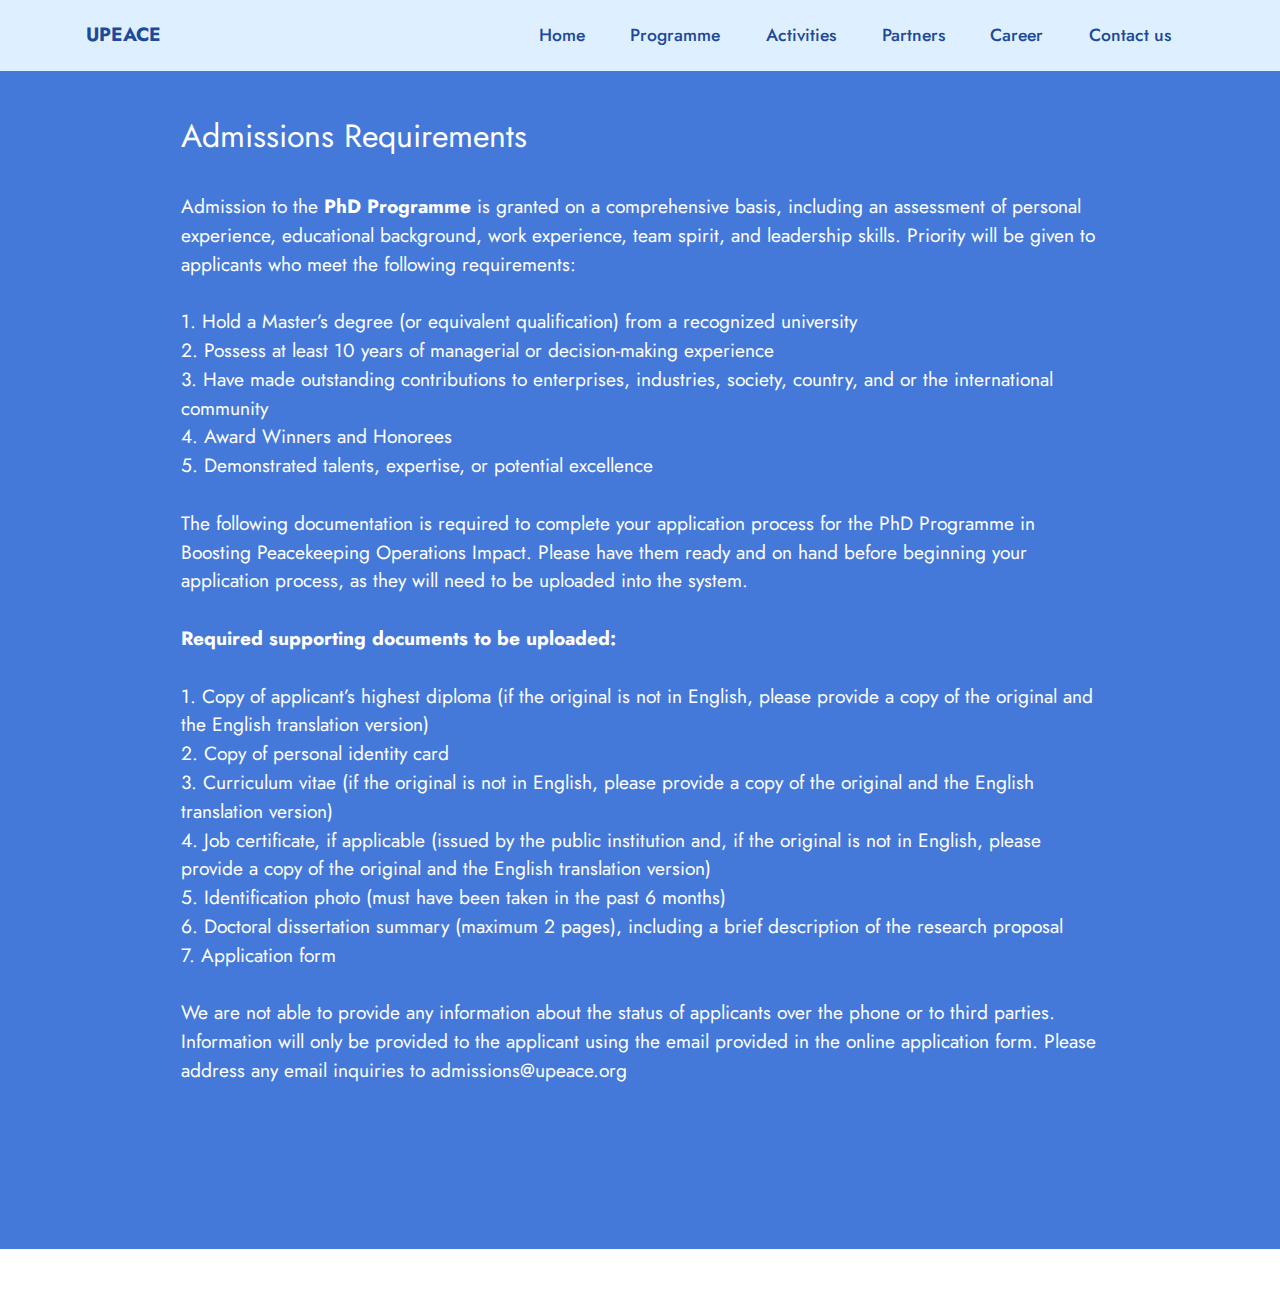
==== adm.html @ 4c881725 "create github pages" ====
<!DOCTYPE html>
<html  >
<head>
  <!-- Site made with Mobirise Website Builder v5.9.18, https://mobirise.com -->
  <meta charset="UTF-8">
  <meta http-equiv="X-UA-Compatible" content="IE=edge">
  <meta name="generator" content="Mobirise v5.9.18, mobirise.com">
  <meta name="viewport" content="width=device-width, initial-scale=1, minimum-scale=1">
  <link rel="shortcut icon" href="assets/images/logo.png" type="image/x-icon">
  <meta name="description" content="">
  
  
  <title>Admissions Requirements</title>
  <link rel="stylesheet" href="assets/bootstrap/css/bootstrap.min.css">
  <link rel="stylesheet" href="assets/bootstrap/css/bootstrap-grid.min.css">
  <link rel="stylesheet" href="assets/bootstrap/css/bootstrap-reboot.min.css">
  <link rel="stylesheet" href="assets/animatecss/animate.css">
  <link rel="stylesheet" href="assets/dropdown/css/style.css">
  <link rel="stylesheet" href="assets/socicon/css/styles.css">
  <link rel="stylesheet" href="assets/theme/css/style.css">
  <link rel="preload" href="https://fonts.googleapis.com/css?family=Jost:100,200,300,400,500,600,700,800,900,100i,200i,300i,400i,500i,600i,700i,800i,900i&display=swap" as="style" onload="this.onload=null;this.rel='stylesheet'">
  <noscript><link rel="stylesheet" href="https://fonts.googleapis.com/css?family=Jost:100,200,300,400,500,600,700,800,900,100i,200i,300i,400i,500i,600i,700i,800i,900i&display=swap"></noscript>
  <link rel="preload" as="style" href="assets/mobirise/css/mbr-additional.css?v=3axQUF"><link rel="stylesheet" href="assets/mobirise/css/mbr-additional.css?v=3axQUF" type="text/css">

  
  
  
</head>
<body>
  
  <section data-bs-version="5.1" class="menu menu2 cid-unM4G5IQGK" once="menu" id="menu2-5">
    
    <nav class="navbar navbar-dropdown navbar-expand-lg">
        <div class="container">
            <div class="navbar-brand">
                
                <span class="navbar-caption-wrap"><a class="navbar-caption text-primary display-7" href="https://mobiri.se">UPEACE</a></span>
            </div>
            <button class="navbar-toggler" type="button" data-toggle="collapse" data-bs-toggle="collapse" data-target="#navbarSupportedContent" data-bs-target="#navbarSupportedContent" aria-controls="navbarNavAltMarkup" aria-expanded="false" aria-label="Toggle navigation">
                <div class="hamburger">
                    <span></span>
                    <span></span>
                    <span></span>
                    <span></span>
                </div>
            </button>
            <div class="collapse navbar-collapse" id="navbarSupportedContent">
                <ul class="navbar-nav nav-dropdown nav-right" data-app-modern-menu="true"><li class="nav-item"><a class="nav-link link text-primary display-4" href="https://upeace.my.canva.site/phd-course">Home</a></li><li class="nav-item"><a class="nav-link link text-primary display-4" href="https://upeace.my.canva.site/programme">Programme</a></li>
                    <li class="nav-item"><a class="nav-link link text-primary display-4" href="https://upeace.my.canva.site/programme#activities">Activities<br></a></li>
                    <li class="nav-item"><a class="nav-link link text-primary display-4" href="index.html#content4-1q">Partners</a>
                    </li><li class="nav-item"><a class="nav-link link text-primary display-4" href="index.html#team1-1o">Career</a></li><li class="nav-item"><a class="nav-link link text-primary display-4" href="https://upeace.org/contact/">Contact us</a></li></ul>
                
                
            </div>
        </div>
    </nav>
</section>

<section data-bs-version="5.1" class="content5 cid-unM4G4AB4S" id="content5-3">
    
    <div class="container">
        <div class="row justify-content-center">
            <div class="col-md-12 col-lg-10">
                
                <h4 class="mbr-section-subtitle mbr-fonts-style mb-4 display-5">
                    Admissions Requirements</h4>
                <p class="mbr-text mbr-fonts-style display-7">Admission to the <strong>PhD Programme</strong> is granted on a comprehensive basis, including an assessment of personal experience, educational background, work experience, team spirit, and leadership skills. Priority will be given to applicants who meet the following requirements:<br><br>1.        Hold a Master’s degree (or equivalent qualification) from a recognized university<br>2.        Possess at least 10 years of managerial or decision-making experience<br>3.        Have made outstanding contributions to enterprises, industries, society, country, and or the international community<br>4.        Award Winners and Honorees<br>5.        Demonstrated talents, expertise, or potential excellence<br><br>The following documentation is required to complete your application process for the PhD Programme in Boosting Peacekeeping Operations Impact. Please have them ready and on hand before beginning your application process, as they will need to be uploaded into the system.<br><br><strong>Required supporting documents to be uploaded:<br></strong><br>1.        Copy of applicant’s highest diploma (if the original is not in English, please provide a copy of the original and the English translation version)<br>2.        Copy of personal identity card<br>3.        Curriculum vitae (if the original is not in English, please provide a copy of the original and the English translation version)<br>4.        Job certificate, if applicable (issued by the public institution and, if the original is not in English, please provide a copy of the original and the English translation version)<br>5.        Identification photo (must have been taken in the past 6 months)<br>6.        Doctoral dissertation summary (maximum 2 pages), including a brief description of the research proposal<br>7.        Application form<br><br>We are not able to provide any information about the status of applicants over the phone or to third parties. Information will only be provided to the applicant using the email provided in the online application form. Please address any email inquiries to admissions@upeace.org<br></p>
            </div>
        </div>
    </div>
</section>

<section data-bs-version="5.1" class="content11 cid-unM4G5wK1Z" id="content11-4">
    
    <div class="container">
        <div class="row justify-content-center">
            <div class="col-md-12 col-lg-10">
                <div class="mbr-section-btn align-center"><a class="btn btn-danger display-4" href="https://upeace.my.canva.site/programme">Back</a>
                    <a class="btn btn-danger display-4" href="curriculum.html">Curriculum</a></div>
            </div>
        </div>
    </div>
</section><section class="display-7" style="padding: 0;align-items: center;justify-content: center;flex-wrap: wrap;    align-content: center;display: flex;position: relative;height: 4rem;"><a href="https://mobiri.se/3385833" style="flex: 1 1;height: 4rem;position: absolute;width: 100%;z-index: 1;"><img alt="" style="height: 4rem;" src="[data-uri]"></a><p style="margin: 0;text-align: center;" class="display-7">&#8204;</p><a style="z-index:1" href="https://mobirise.com"> Website Building Software</a></section><script src="assets/bootstrap/js/bootstrap.bundle.min.js"></script>  <script src="assets/smoothscroll/smooth-scroll.js"></script>  <script src="assets/ytplayer/index.js"></script>  <script src="assets/dropdown/js/navbar-dropdown.js"></script>  <script src="assets/theme/js/script.js"></script>  
  
  
  <input name="animation" type="hidden">
   <div id="scrollToTop" class="scrollToTop mbr-arrow-up"><a style="text-align: center;"><i class="mbr-arrow-up-icon mbr-arrow-up-icon-cm cm-icon cm-icon-smallarrow-up"></i></a></div>
  </body>
</html>
---- assets/dropdown/css/style.css ----
.navbar-dropdown {
  left: 0;
  padding: 0;
  position: absolute;
  right: 0;
  top: 0;
  transition: all 0.45s ease;
  z-index: 1030;
  background: #282828; }
  .navbar-dropdown .navbar-logo {
    margin-right: 0.8rem;
    transition: margin 0.3s ease-in-out;
    vertical-align: middle; }
    .navbar-dropdown .navbar-logo img {
      height: 3.125rem;
      transition: all 0.3s ease-in-out; }
    .navbar-dropdown .navbar-logo.mbr-iconfont {
      font-size: 3.125rem;
      line-height: 3.125rem; }
  .navbar-dropdown .navbar-caption {
    font-weight: 700;
    white-space: normal;
    vertical-align: -4px;
    line-height: 3.125rem !important; }
    .navbar-dropdown .navbar-caption, .navbar-dropdown .navbar-caption:hover {
      color: inherit;
      text-decoration: none; }
  .navbar-dropdown .mbr-iconfont + .navbar-caption {
    vertical-align: -1px; }
  .navbar-dropdown.navbar-fixed-top {
    position: fixed; }
  .navbar-dropdown .navbar-brand span {
    vertical-align: -4px; }
  .navbar-dropdown.bg-color.transparent {
    background: none; }
  .navbar-dropdown.navbar-short .navbar-brand {
    padding: 0.625rem 0; }
    .navbar-dropdown.navbar-short .navbar-brand span {
      vertical-align: -1px; }
  .navbar-dropdown.navbar-short .navbar-caption {
    line-height: 2.375rem !important;
    vertical-align: -2px; }
  .navbar-dropdown.navbar-short .navbar-logo {
    margin-right: 0.5rem; }
    .navbar-dropdown.navbar-short .navbar-logo img {
      height: 2.375rem; }
    .navbar-dropdown.navbar-short .navbar-logo.mbr-iconfont {
      font-size: 2.375rem;
      line-height: 2.375rem; }
  .navbar-dropdown.navbar-short .mbr-table-cell {
    height: 3.625rem; }
  .navbar-dropdown .navbar-close {
    left: 0.6875rem;
    position: fixed;
    top: 0.75rem;
    z-index: 1000; }
  .navbar-dropdown .hamburger-icon {
    content: "";
    display: inline-block;
    vertical-align: middle;
    width: 16px;
    -webkit-box-shadow: 0 -6px 0 1px #282828,0 0 0 1px #282828,0 6px 0 1px #282828;
    -moz-box-shadow: 0 -6px 0 1px #282828,0 0 0 1px #282828,0 6px 0 1px #282828;
    box-shadow: 0 -6px 0 1px #282828,0 0 0 1px #282828,0 6px 0 1px #282828; }

.dropdown-menu .dropdown-toggle[data-toggle="dropdown-submenu"]::after {
  border-bottom: 0.35em solid transparent;
  border-left: 0.35em solid;
  border-right: 0;
  border-top: 0.35em solid transparent;
  margin-left: 0.3rem; }

.dropdown-menu .dropdown-item:focus {
  outline: 0; }

.nav-dropdown {
  font-size: 0.75rem;
  font-weight: 500;
  height: auto !important; }
  .nav-dropdown .nav-btn {
    padding-left: 1rem; }
  .nav-dropdown .link {
    margin: .667em 1.667em;
    font-weight: 500;
    padding: 0;
    transition: color .2s ease-in-out; }
    .nav-dropdown .link.dropdown-toggle {
      margin-right: 2.583em; }
      .nav-dropdown .link.dropdown-toggle::after {
        margin-left: .25rem;
        border-top: 0.35em solid;
        border-right: 0.35em solid transparent;
        border-left: 0.35em solid transparent;
        border-bottom: 0; }
      .nav-dropdown .link.dropdown-toggle[aria-expanded="true"] {
        margin: 0;
        padding: 0.667em 3.263em  0.667em 1.667em; }
  .nav-dropdown .link::after,
  .nav-dropdown .dropdown-item::after {
    color: inherit; }
  .nav-dropdown .btn {
    font-size: 0.75rem;
    font-weight: 700;
    letter-spacing: 0;
    margin-bottom: 0;
    padding-left: 1.25rem;
    padding-right: 1.25rem; }
  .nav-dropdown .dropdown-menu {
    border-radius: 0;
    border: 0;
    left: 0;
    margin: 0;
    padding-bottom: 1.25rem;
    padding-top: 1.25rem;
    position: relative; }
  .nav-dropdown .dropdown-submenu {
    margin-left: 0.125rem;
    top: 0; }
  .nav-dropdown .dropdown-item {
    font-weight: 500;
    line-height: 2;
    padding: 0.3846em 4.615em 0.3846em 1.5385em;
    position: relative;
    transition: color .2s ease-in-out, background-color .2s ease-in-out; }
    .nav-dropdown .dropdown-item::after {
      margin-top: -0.3077em;
      position: absolute;
      right: 1.1538em;
      top: 50%; }
    .nav-dropdown .dropdown-item:focus, .nav-dropdown .dropdown-item:hover {
      background: none; }

@media (max-width: 767px) {
  .nav-dropdown.navbar-toggleable-sm {
    bottom: 0;
    display: none;
    left: 0;
    overflow-x: hidden;
    position: fixed;
    top: 0;
    transform: translateX(-100%);
    -ms-transform: translateX(-100%);
    -webkit-transform: translateX(-100%);
    width: 18.75rem;
    z-index: 999; } }
.nav-dropdown.navbar-toggleable-xl {
  bottom: 0;
  display: none;
  left: 0;
  overflow-x: hidden;
  position: fixed;
  top: 0;
  transform: translateX(-100%);
  -ms-transform: translateX(-100%);
  -webkit-transform: translateX(-100%);
  width: 18.75rem;
  z-index: 999; }

.nav-dropdown-sm {
  display: block !important;
  overflow-x: hidden;
  overflow: auto;
  padding-top: 3.875rem; }
  .nav-dropdown-sm::after {
    content: "";
    display: block;
    height: 3rem;
    width: 100%; }
  .nav-dropdown-sm.collapse.in ~ .navbar-close {
    display: block !important; }
  .nav-dropdown-sm.collapsing, .nav-dropdown-sm.collapse.in {
    transform: translateX(0);
    -ms-transform: translateX(0);
    -webkit-transform: translateX(0);
    transition: all 0.25s ease-out;
    -webkit-transition: all 0.25s ease-out;
    background: #282828; }
  .nav-dropdown-sm.collapsing[aria-expanded="false"] {
    transform: translateX(-100%);
    -ms-transform: translateX(-100%);
    -webkit-transform: translateX(-100%); }
  .nav-dropdown-sm .nav-item {
    display: block;
    margin-left: 0 !important;
    padding-left: 0; }
  .nav-dropdown-sm .link,
  .nav-dropdown-sm .dropdown-item {
    border-top: 1px dotted rgba(255, 255, 255, 0.1);
    font-size: 0.8125rem;
    line-height: 1.6;
    margin: 0 !important;
    padding: 0.875rem 2.4rem 0.875rem 1.5625rem !important;
    position: relative;
    white-space: normal; }
    .nav-dropdown-sm .link:focus, .nav-dropdown-sm .link:hover,
    .nav-dropdown-sm .dropdown-item:focus,
    .nav-dropdown-sm .dropdown-item:hover {
      background: rgba(0, 0, 0, 0.2) !important;
      color: #c0a375; }
  .nav-dropdown-sm .nav-btn {
    position: relative;
    padding: 1.5625rem 1.5625rem 0 1.5625rem; }
    .nav-dropdown-sm .nav-btn::before {
      border-top: 1px dotted rgba(255, 255, 255, 0.1);
      content: "";
      left: 0;
      position: absolute;
      top: 0;
      width: 100%; }
    .nav-dropdown-sm .nav-btn + .nav-btn {
      padding-top: 0.625rem; }
      .nav-dropdown-sm .nav-btn + .nav-btn::before {
        display: none; }
  .nav-dropdown-sm .btn {
    padding: 0.625rem 0; }
  .nav-dropdown-sm .dropdown-toggle[data-toggle="dropdown-submenu"]::after {
    margin-left: .25rem;
    border-top: 0.35em solid;
    border-right: 0.35em solid transparent;
    border-left: 0.35em solid transparent;
    border-bottom: 0; }
  .nav-dropdown-sm .dropdown-toggle[data-toggle="dropdown-submenu"][aria-expanded="true"]::after {
    border-top: 0;
    border-right: 0.35em solid transparent;
    border-left: 0.35em solid transparent;
    border-bottom: 0.35em solid; }
  .nav-dropdown-sm .dropdown-menu {
    margin: 0;
    padding: 0;
    position: relative;
    top: 0;
    left: 0;
    width: 100%;
    border: 0;
    float: none;
    border-radius: 0;
    background: none; }
  .nav-dropdown-sm .dropdown-submenu {
    left: 100%;
    margin-left: 0.125rem;
    margin-top: -1.25rem;
    top: 0; }

.navbar-toggleable-sm .nav-dropdown .dropdown-menu {
  position: absolute; }

.navbar-toggleable-sm .nav-dropdown .dropdown-submenu {
  left: 100%;
  margin-left: 0.125rem;
  margin-top: -1.25rem;
  top: 0; }

.navbar-toggleable-sm.opened .nav-dropdown .dropdown-menu {
  position: relative; }

.navbar-toggleable-sm.opened .nav-dropdown .dropdown-submenu {
  left: 0;
  margin-left: 00rem;
  margin-top: 0rem;
  top: 0; }

.is-builder .nav-dropdown.collapsing {
  transition: none !important; }
---- assets/socicon/css/styles.css ----
@charset "UTF-8";

@font-face {
  font-family: 'Socicon';
  src:  url('../fonts/socicon.eot');
  src:  url('../fonts/socicon.eot?#iefix') format('embedded-opentype'),
    url('../fonts/socicon.woff2') format('woff2'),
    url('../fonts/socicon.ttf') format('truetype'),
    url('../fonts/socicon.woff') format('woff'),
    url('../fonts/socicon.svg#socicon') format('svg');
  font-weight: normal;
  font-style: normal;
  font-display: swap;
}

[data-icon]:before {
  font-family: "socicon" !important;
  content: attr(data-icon);
  font-style: normal !important;
  font-weight: normal !important;
  font-variant: normal !important;
  text-transform: none !important;
  speak: none;
  line-height: 1;
  -webkit-font-smoothing: antialiased;
  -moz-osx-font-smoothing: grayscale;
}

[class^="socicon-"], [class*=" socicon-"] {
  /* use !important to prevent issues with browser extensions that change fonts */
  font-family: 'Socicon' !important;
  speak: none;
  font-style: normal;
  font-weight: normal;
  font-variant: normal;
  text-transform: none;
  line-height: 1;

  /* Better Font Rendering =========== */
  -webkit-font-smoothing: antialiased;
  -moz-osx-font-smoothing: grayscale;
}

.socicon-500px:before {
  content: "\e000";
}
.socicon-8tracks:before {
  content: "\e001";
}
.socicon-airbnb:before {
  content: "\e002";
}
.socicon-alliance:before {
  content: "\e003";
}
.socicon-amazon:before {
  content: "\e004";
}
.socicon-amplement:before {
  content: "\e005";
}
.socicon-android:before {
  content: "\e006";
}
.socicon-angellist:before {
  content: "\e007";
}
.socicon-apple:before {
  content: "\e008";
}
.socicon-appnet:before {
  content: "\e009";
}
.socicon-baidu:before {
  content: "\e00a";
}
.socicon-bandcamp:before {
  content: "\e00b";
}
.socicon-battlenet:before {
  content: "\e00c";
}
.socicon-mixer:before {
  content: "\e00d";
}
.socicon-bebee:before {
  content: "\e00e";
}
.socicon-bebo:before {
  content: "\e00f";
}
.socicon-behance:before {
  content: "\e010";
}
.socicon-blizzard:before {
  content: "\e011";
}
.socicon-blogger:before {
  content: "\e012";
}
.socicon-buffer:before {
  content: "\e013";
}
.socicon-chrome:before {
  content: "\e014";
}
.socicon-coderwall:before {
  content: "\e015";
}
.socicon-curse:before {
  content: "\e016";
}
.socicon-dailymotion:before {
  content: "\e017";
}
.socicon-deezer:before {
  content: "\e018";
}
.socicon-delicious:before {
  content: "\e019";
}
.socicon-deviantart:before {
  content: "\e01a";
}
.socicon-diablo:before {
  content: "\e01b";
}
.socicon-digg:before {
  content: "\e01c";
}
.socicon-discord:before {
  content: "\e01d";
}
.socicon-disqus:before {
  content: "\e01e";
}
.socicon-douban:before {
  content: "\e01f";
}
.socicon-draugiem:before {
  content: "\e020";
}
.socicon-dribbble:before {
  content: "\e021";
}
.socicon-drupal:before {
  content: "\e022";
}
.socicon-ebay:before {
  content: "\e023";
}
.socicon-ello:before {
  content: "\e024";
}
.socicon-endomodo:before {
  content: "\e025";
}
.socicon-envato:before {
  content: "\e026";
}
.socicon-etsy:before {
  content: "\e027";
}
.socicon-facebook:before {
  content: "\e028";
}
.socicon-feedburner:before {
  content: "\e029";
}
.socicon-filmweb:before {
  content: "\e02a";
}
.socicon-firefox:before {
  content: "\e02b";
}
.socicon-flattr:before {
  content: "\e02c";
}
.socicon-flickr:before {
  content: "\e02d";
}
.socicon-formulr:before {
  content: "\e02e";
}
.socicon-forrst:before {
  content: "\e02f";
}
.socicon-foursquare:before {
  content: "\e030";
}
.socicon-friendfeed:before {
  content: "\e031";
}
.socicon-github:before {
  content: "\e032";
}
.socicon-goodreads:before {
  content: "\e033";
}
.socicon-google:before {
  content: "\e034";
}
.socicon-googlescholar:before {
  content: "\e035";
}
.socicon-googlegroups:before {
  content: "\e036";
}
.socicon-googlephotos:before {
  content: "\e037";
}
.socicon-googleplus:before {
  content: "\e038";
}
.socicon-grooveshark:before {
  content: "\e039";
}
.socicon-hackerrank:before {
  content: "\e03a";
}
.socicon-hearthstone:before {
  content: "\e03b";
}
.socicon-hellocoton:before {
  content: "\e03c";
}
.socicon-heroes:before {
  content: "\e03d";
}
.socicon-smashcast:before {
  content: "\e03e";
}
.socicon-horde:before {
  content: "\e03f";
}
.socicon-houzz:before {
  content: "\e040";
}
.socicon-icq:before {
  content: "\e041";
}
.socicon-identica:before {
  content: "\e042";
}
.socicon-imdb:before {
  content: "\e043";
}
.socicon-instagram:before {
  content: "\e044";
}
.socicon-issuu:before {
  content: "\e045";
}
.socicon-istock:before {
  content: "\e046";
}
.socicon-itunes:before {
  content: "\e047";
}
.socicon-keybase:before {
  content: "\e048";
}
.socicon-lanyrd:before {
  content: "\e049";
}
.socicon-lastfm:before {
  content: "\e04a";
}
.socicon-line:before {
  content: "\e04b";
}
.socicon-linkedin:before {
  content: "\e04c";
}
.socicon-livejournal:before {
  content: "\e04d";
}
.socicon-lyft:before {
  content: "\e04e";
}
.socicon-macos:before {
  content: "\e04f";
}
.socicon-mail:before {
  content: "\e050";
}
.socicon-medium:before {
  content: "\e051";
}
.socicon-meetup:before {
  content: "\e052";
}
.socicon-mixcloud:before {
  content: "\e053";
}
.socicon-modelmayhem:before {
  content: "\e054";
}
.socicon-mumble:before {
  content: "\e055";
}
.socicon-myspace:before {
  content: "\e056";
}
.socicon-newsvine:before {
  content: "\e057";
}
.socicon-nintendo:before {
  content: "\e058";
}
.socicon-npm:before {
  content: "\e059";
}
.socicon-odnoklassniki:before {
  content: "\e05a";
}
.socicon-openid:before {
  content: "\e05b";
}
.socicon-opera:before {
  content: "\e05c";
}
.socicon-outlook:before {
  content: "\e05d";
}
.socicon-overwatch:before {
  content: "\e05e";
}
.socicon-patreon:before {
  content: "\e05f";
}
.socicon-paypal:before {
  content: "\e060";
}
.socicon-periscope:before {
  content: "\e061";
}
.socicon-persona:before {
  content: "\e062";
}
.socicon-pinterest:before {
  content: "\e063";
}
.socicon-play:before {
  content: "\e064";
}
.socicon-player:before {
  content: "\e065";
}
.socicon-playstation:before {
  content: "\e066";
}
.socicon-pocket:before {
  content: "\e067";
}
.socicon-qq:before {
  content: "\e068";
}
.socicon-quora:before {
  content: "\e069";
}
.socicon-raidcall:before {
  content: "\e06a";
}
.socicon-ravelry:before {
  content: "\e06b";
}
.socicon-reddit:before {
  content: "\e06c";
}
.socicon-renren:before {
  content: "\e06d";
}
.socicon-researchgate:before {
  content: "\e06e";
}
.socicon-residentadvisor:before {
  content: "\e06f";
}
.socicon-reverbnation:before {
  content: "\e070";
}
.socicon-rss:before {
  content: "\e071";
}
.socicon-sharethis:before {
  content: "\e072";
}
.socicon-skype:before {
  content: "\e073";
}
.socicon-slideshare:before {
  content: "\e074";
}
.socicon-smugmug:before {
  content: "\e075";
}
.socicon-snapchat:before {
  content: "\e076";
}
.socicon-songkick:before {
  content: "\e077";
}
.socicon-soundcloud:before {
  content: "\e078";
}
.socicon-spotify:before {
  content: "\e079";
}
.socicon-stackexchange:before {
  content: "\e07a";
}
.socicon-stackoverflow:before {
  content: "\e07b";
}
.socicon-starcraft:before {
  content: "\e07c";
}
.socicon-stayfriends:before {
  content: "\e07d";
}
.socicon-steam:before {
  content: "\e07e";
}
.socicon-storehouse:before {
  content: "\e07f";
}
.socicon-strava:before {
  content: "\e080";
}
.socicon-streamjar:before {
  content: "\e081";
}
.socicon-stumbleupon:before {
  content: "\e082";
}
.socicon-swarm:before {
  content: "\e083";
}
.socicon-teamspeak:before {
  content: "\e084";
}
.socicon-teamviewer:before {
  content: "\e085";
}
.socicon-technorati:before {
  content: "\e086";
}
.socicon-telegram:before {
  content: "\e087";
}
.socicon-tripadvisor:before {
  content: "\e088";
}
.socicon-tripit:before {
  content: "\e089";
}
.socicon-triplej:before {
  content: "\e08a";
}
.socicon-tumblr:before {
  content: "\e08b";
}
.socicon-twitch:before {
  content: "\e08c";
}
.socicon-twitter:before {
  content: "\e08d";
}
.socicon-uber:before {
  content: "\e08e";
}
.socicon-ventrilo:before {
  content: "\e08f";
}
.socicon-viadeo:before {
  content: "\e090";
}
.socicon-viber:before {
  content: "\e091";
}
.socicon-viewbug:before {
  content: "\e092";
}
.socicon-vimeo:before {
  content: "\e093";
}
.socicon-vine:before {
  content: "\e094";
}
.socicon-vkontakte:before {
  content: "\e095";
}
.socicon-warcraft:before {
  content: "\e096";
}
.socicon-wechat:before {
  content: "\e097";
}
.socicon-weibo:before {
  content: "\e098";
}
.socicon-whatsapp:before {
  content: "\e099";
}
.socicon-wikipedia:before {
  content: "\e09a";
}
.socicon-windows:before {
  content: "\e09b";
}
.socicon-wordpress:before {
  content: "\e09c";
}
.socicon-wykop:before {
  content: "\e09d";
}
.socicon-xbox:before {
  content: "\e09e";
}
.socicon-xing:before {
  content: "\e09f";
}
.socicon-yahoo:before {
  content: "\e0a0";
}
.socicon-yammer:before {
  content: "\e0a1";
}
.socicon-yandex:before {
  content: "\e0a2";
}
.socicon-yelp:before {
  content: "\e0a3";
}
.socicon-younow:before {
  content: "\e0a4";
}
.socicon-youtube:before {
  content: "\e0a5";
}
.socicon-zapier:before {
  content: "\e0a6";
}
.socicon-zerply:before {
  content: "\e0a7";
}
.socicon-zomato:before {
  content: "\e0a8";
}
.socicon-zynga:before {
  content: "\e0a9";
}
.socicon-spreadshirt:before {
  content: "\e901";
}
.socicon-gamejolt:before {
  content: "\e902";
}
.socicon-trello:before {
  content: "\e903";
}
.socicon-tunein:before {
  content: "\e904";
}
.socicon-bloglovin:before {
  content: "\e905";
}
.socicon-gamewisp:before {
  content: "\e906";
}
.socicon-messenger:before {
  content: "\e907";
}
.socicon-pandora:before {
  content: "\e908";
}
.socicon-augment:before {
  content: "\e909";
}
.socicon-bitbucket:before {
  content: "\e90a";
}
.socicon-fyuse:before {
  content: "\e90b";
}
.socicon-yt-gaming:before {
  content: "\e90c";
}
.socicon-sketchfab:before {
  content: "\e90d";
}
.socicon-mobcrush:before {
  content: "\e90e";
}
.socicon-microsoft:before {
  content: "\e90f";
}
.socicon-realtor:before {
  content: "\e910";
}
.socicon-tidal:before {
  content: "\e911";
}
.socicon-qobuz:before {
  content: "\e912";
}
.socicon-natgeo:before {
  content: "\e913";
}
.socicon-mastodon:before {
  content: "\e914";
}
.socicon-unsplash:before {
  content: "\e915";
}
.socicon-homeadvisor:before {
  content: "\e916";
}
.socicon-angieslist:before {
  content: "\e917";
}
.socicon-codepen:before {
  content: "\e918";
}
.socicon-slack:before {
  content: "\e919";
}
.socicon-openaigym:before {
  content: "\e91a";
}
.socicon-logmein:before {
  content: "\e91b";
}
.socicon-fiverr:before {
  content: "\e91c";
}
.socicon-gotomeeting:before {
  content: "\e91d";
}
.socicon-aliexpress:before {
  content: "\e91e";
}
.socicon-guru:before {
  content: "\e91f";
}
.socicon-appstore:before {
  content: "\e920";
}
.socicon-homes:before {
  content: "\e921";
}
.socicon-zoom:before {
  content: "\e922";
}
.socicon-alibaba:before {
  content: "\e923";
}
.socicon-craigslist:before {
  content: "\e924";
}
.socicon-wix:before {
  content: "\e925";
}
.socicon-redfin:before {
  content: "\e926";
}
.socicon-googlecalendar:before {
  content: "\e927";
}
.socicon-shopify:before {
  content: "\e928";
}
.socicon-freelancer:before {
  content: "\e929";
}
.socicon-seedrs:before {
  content: "\e92a";
}
.socicon-bing:before {
  content: "\e92b";
}
.socicon-doodle:before {
  content: "\e92c";
}
.socicon-bonanza:before {
  content: "\e92d";
}
.socicon-squarespace:before {
  content: "\e92e";
}
.socicon-toptal:before {
  content: "\e92f";
}
.socicon-gust:before {
  content: "\e930";
}
.socicon-ask:before {
  content: "\e931";
}
.socicon-trulia:before {
  content: "\e932";
}
.socicon-loomly:before {
  content: "\e933";
}
.socicon-ghost:before {
  content: "\e934";
}
.socicon-upwork:before {
  content: "\e935";
}
.socicon-fundable:before {
  content: "\e936";
}
.socicon-booking:before {
  content: "\e937";
}
.socicon-googlemaps:before {
  content: "\e938";
}
.socicon-zillow:before {
  content: "\e939";
}
.socicon-niconico:before {
  content: "\e93a";
}
.socicon-toneden:before {
  content: "\e93b";
}
.socicon-crunchbase:before {
  content: "\e93c";
}
.socicon-homefy:before {
  content: "\e93d";
}
.socicon-calendly:before {
  content: "\e93e";
}
.socicon-livemaster:before {
  content: "\e93f";
}
.socicon-udemy:before {
  content: "\e940";
}
.socicon-codered:before {
  content: "\e941";
}
.socicon-origin:before {
  content: "\e942";
}
.socicon-nextdoor:before {
  content: "\e943";
}
.socicon-portfolio:before {
  content: "\e944";
}
.socicon-instructables:before {
  content: "\e945";
}
.socicon-gitlab:before {
  content: "\e946";
}
.socicon-hackernews:before {
  content: "\e947";
}
.socicon-smashwords:before {
  content: "\e948";
}
.socicon-kobo:before {
  content: "\e949";
}
.socicon-bookbub:before {
  content: "\e94a";
}
.socicon-mailru:before {
  content: "\e94b";
}
.socicon-moddb:before {
  content: "\e94c";
}
.socicon-indiedb:before {
  content: "\e94d";
}
.socicon-traxsource:before {
  content: "\e94e";
}
.socicon-gamefor:before {
  content: "\e94f";
}
.socicon-pixiv:before {
  content: "\e950";
}
.socicon-myanimelist:before {
  content: "\e951";
}
.socicon-blackberry:before {
  content: "\e952";
}
.socicon-wickr:before {
  content: "\e953";
}
.socicon-spip:before {
  content: "\e954";
}
.socicon-napster:before {
  content: "\e955";
}
.socicon-beatport:before {
  content: "\e956";
}
.socicon-hackerone:before {
  content: "\e957";
}
.socicon-internet:before {
  content: "\e958";
}
.socicon-ubuntu:before {
  content: "\e959";
}
.socicon-artstation:before {
  content: "\e95a";
}
.socicon-invision:before {
  content: "\e95b";
}
.socicon-torial:before {
  content: "\e95c";
}
.socicon-collectorz:before {
  content: "\e95d";
}
.socicon-seenthis:before {
  content: "\e95e";
}
.socicon-googleplaymusic:before {
  content: "\e95f";
}
.socicon-debian:before {
  content: "\e960";
}
.socicon-filmfreeway:before {
  content: "\e961";
}
.socicon-gnome:before {
  content: "\e962";
}
.socicon-itchio:before {
  content: "\e963";
}
.socicon-jamendo:before {
  content: "\e964";
}
.socicon-mix:before {
  content: "\e965";
}
.socicon-sharepoint:before {
  content: "\e966";
}
.socicon-tinder:before {
  content: "\e967";
}
.socicon-windguru:before {
  content: "\e968";
}
.socicon-cdbaby:before {
  content: "\e969";
}
.socicon-elementaryos:before {
  content: "\e96a";
}
.socicon-stage32:before {
  content: "\e96b";
}
.socicon-tiktok:before {
  content: "\e96c";
}
.socicon-gitter:before {
  content: "\e96d";
}
.socicon-letterboxd:before {
  content: "\e96e";
}
.socicon-threema:before {
  content: "\e96f";
}
.socicon-splice:before {
  content: "\e970";
}
.socicon-metapop:before {
  content: "\e971";
}
.socicon-naver:before {
  content: "\e972";
}
.socicon-remote:before {
  content: "\e973";
}
.socicon-flipboard:before {
  content: "\e974";
}
.socicon-googlehangouts:before {
  content: "\e975";
}
.socicon-dlive:before {
  content: "\e976";
}
.socicon-vsco:before {
  content: "\e977";
}
.socicon-stitcher:before {
  content: "\e978";
}
.socicon-avvo:before {
  content: "\e979";
}
.socicon-redbubble:before {
  content: "\e97a";
}
.socicon-society6:before {
  content: "\e97b";
}
.socicon-zazzle:before {
  content: "\e97c";
}
.socicon-eitaa:before {
  content: "\e97d";
}
.socicon-soroush:before {
  content: "\e97e";
}
.socicon-bale:before {
  content: "\e97f";
}
---- assets/theme/css/style.css ----
@charset "UTF-8";
section {
  background-color: #ffffff;
}

body {
  font-style: normal;
  line-height: 1.5;
  font-weight: 400;
  color: #232323;
  position: relative;
}

button {
  background-color: transparent;
  border-color: transparent;
}

section,
.container,
.container-fluid {
  position: relative;
  word-wrap: break-word;
}

a.mbr-iconfont:hover {
  text-decoration: none;
}

.article .lead p,
.article .lead ul,
.article .lead ol,
.article .lead pre,
.article .lead blockquote {
  margin-bottom: 0;
}

a {
  font-style: normal;
  font-weight: 400;
  cursor: pointer;
}
a, a:hover {
  text-decoration: none;
}

.mbr-section-title {
  font-style: normal;
  line-height: 1.3;
}

.mbr-section-subtitle {
  line-height: 1.3;
}

.mbr-text {
  font-style: normal;
  line-height: 1.7;
}

h1,
h2,
h3,
h4,
h5,
h6,
.display-1,
.display-2,
.display-4,
.display-5,
.display-7,
span,
p,
a {
  line-height: 1;
  word-break: break-word;
  word-wrap: break-word;
  font-weight: 400;
}

b,
strong {
  font-weight: bold;
}

input:-webkit-autofill, input:-webkit-autofill:hover, input:-webkit-autofill:focus, input:-webkit-autofill:active {
  transition-delay: 9999s;
  -webkit-transition-property: background-color, color;
  transition-property: background-color, color;
}

textarea[type=hidden] {
  display: none;
}

section {
  background-position: 50% 50%;
  background-repeat: no-repeat;
  background-size: cover;
}
section .mbr-background-video,
section .mbr-background-video-preview {
  position: absolute;
  bottom: 0;
  left: 0;
  right: 0;
  top: 0;
}

.hidden {
  visibility: hidden;
}

.mbr-z-index20 {
  z-index: 20;
}

/*! Base colors */
.mbr-white {
  color: #ffffff;
}

.mbr-black {
  color: #111111;
}

.mbr-bg-white {
  background-color: #ffffff;
}

.mbr-bg-black {
  background-color: #000000;
}

/*! Text-aligns */
.align-left {
  text-align: left;
}

.align-center {
  text-align: center;
}

.align-right {
  text-align: right;
}

/*! Font-weight  */
.mbr-light {
  font-weight: 300;
}

.mbr-regular {
  font-weight: 400;
}

.mbr-semibold {
  font-weight: 500;
}

.mbr-bold {
  font-weight: 700;
}

/*! Media  */
.media-content {
  flex-basis: 100%;
}

.media-container-row {
  display: flex;
  flex-direction: row;
  flex-wrap: wrap;
  justify-content: center;
  align-content: center;
  align-items: start;
}
.media-container-row .media-size-item {
  width: 400px;
}

.media-container-column {
  display: flex;
  flex-direction: column;
  flex-wrap: wrap;
  justify-content: center;
  align-content: center;
  align-items: stretch;
}
.media-container-column > * {
  width: 100%;
}

@media (min-width: 992px) {
  .media-container-row {
    flex-wrap: nowrap;
  }
}
figure {
  margin-bottom: 0;
  overflow: hidden;
}

figure[mbr-media-size] {
  transition: width 0.1s;
}

img,
iframe {
  display: block;
  width: 100%;
}

.card {
  background-color: transparent;
  border: none;
}

.card-box {
  width: 100%;
}

.card-img {
  text-align: center;
  flex-shrink: 0;
  -webkit-flex-shrink: 0;
}

.media {
  max-width: 100%;
  margin: 0 auto;
}

.mbr-figure {
  align-self: center;
}

.media-container > div {
  max-width: 100%;
}

.mbr-figure img,
.card-img img {
  width: 100%;
}

@media (max-width: 991px) {
  .media-size-item {
    width: auto !important;
  }

  .media {
    width: auto;
  }

  .mbr-figure {
    width: 100% !important;
  }
}
/*! Buttons */
.mbr-section-btn {
  margin-left: -0.6rem;
  margin-right: -0.6rem;
  font-size: 0;
}

.btn {
  font-weight: 600;
  border-width: 1px;
  font-style: normal;
  margin: 0.6rem 0.6rem;
  white-space: normal;
  transition: all 0.2s ease-in-out;
  display: inline-flex;
  align-items: center;
  justify-content: center;
  word-break: break-word;
}

.btn-sm {
  font-weight: 600;
  letter-spacing: 0px;
  transition: all 0.3s ease-in-out;
}

.btn-md {
  font-weight: 600;
  letter-spacing: 0px;
  transition: all 0.3s ease-in-out;
}

.btn-lg {
  font-weight: 600;
  letter-spacing: 0px;
  transition: all 0.3s ease-in-out;
}

.btn-form {
  margin: 0;
}
.btn-form:hover {
  cursor: pointer;
}

nav .mbr-section-btn {
  margin-left: 0rem;
  margin-right: 0rem;
}

/*! Btn icon margin */
.btn .mbr-iconfont,
.btn.btn-sm .mbr-iconfont {
  order: 1;
  cursor: pointer;
  margin-left: 0.5rem;
  vertical-align: sub;
}

.btn.btn-md .mbr-iconfont,
.btn.btn-md .mbr-iconfont {
  margin-left: 0.8rem;
}

.mbr-regular {
  font-weight: 400;
}

.mbr-semibold {
  font-weight: 500;
}

.mbr-bold {
  font-weight: 700;
}

[type=submit] {
  -webkit-appearance: none;
}

/*! Full-screen */
.mbr-fullscreen .mbr-overlay {
  min-height: 100vh;
}

.mbr-fullscreen {
  display: flex;
  display: -moz-flex;
  display: -ms-flex;
  display: -o-flex;
  align-items: center;
  min-height: 100vh;
  padding-top: 3rem;
  padding-bottom: 3rem;
}

/*! Map */
.map {
  height: 25rem;
  position: relative;
}
.map iframe {
  width: 100%;
  height: 100%;
}

/*! Scroll to top arrow */
.mbr-arrow-up {
  bottom: 25px;
  right: 90px;
  position: fixed;
  text-align: right;
  z-index: 5000;
  color: #ffffff;
  font-size: 22px;
}

.mbr-arrow-up a {
  background: rgba(0, 0, 0, 0.2);
  border-radius: 50%;
  color: #fff;
  display: inline-block;
  height: 60px;
  width: 60px;
  border: 2px solid #fff;
  outline-style: none !important;
  position: relative;
  text-decoration: none;
  transition: all 0.3s ease-in-out;
  cursor: pointer;
  text-align: center;
}
.mbr-arrow-up a:hover {
  background-color: rgba(0, 0, 0, 0.4);
}
.mbr-arrow-up a i {
  line-height: 60px;
}

.mbr-arrow-up-icon {
  display: block;
  color: #fff;
}

.mbr-arrow-up-icon::before {
  content: "›";
  display: inline-block;
  font-family: serif;
  font-size: 22px;
  line-height: 1;
  font-style: normal;
  position: relative;
  top: 6px;
  left: -4px;
  transform: rotate(-90deg);
}

/*! Arrow Down */
.mbr-arrow {
  position: absolute;
  bottom: 45px;
  left: 50%;
  width: 60px;
  height: 60px;
  cursor: pointer;
  background-color: rgba(80, 80, 80, 0.5);
  border-radius: 50%;
  transform: translateX(-50%);
}
@media (max-width: 767px) {
  .mbr-arrow {
    display: none;
  }
}
.mbr-arrow > a {
  display: inline-block;
  text-decoration: none;
  outline-style: none;
  -webkit-animation: arrowdown 1.7s ease-in-out infinite;
          animation: arrowdown 1.7s ease-in-out infinite;
  color: #ffffff;
}
.mbr-arrow > a > i {
  position: absolute;
  top: -2px;
  left: 15px;
  font-size: 2rem;
}

#scrollToTop a i::before {
  content: "";
  position: absolute;
  display: block;
  border-bottom: 2.5px solid #fff;
  border-left: 2.5px solid #fff;
  width: 27.8%;
  height: 27.8%;
  left: 50%;
  top: 51%;
  transform: translateY(-30%) translateX(-50%) rotate(135deg);
}

@keyframes arrowdown {
  0% {
    transform: translateY(0px);
  }
  50% {
    transform: translateY(-5px);
  }
  100% {
    transform: translateY(0px);
  }
}
@-webkit-keyframes arrowdown {
  0% {
    transform: translateY(0px);
  }
  50% {
    transform: translateY(-5px);
  }
  100% {
    transform: translateY(0px);
  }
}
@media (max-width: 500px) {
  .mbr-arrow-up {
    left: 0;
    right: 0;
    text-align: center;
  }
}
/*Gradients animation*/
@keyframes gradient-animation {
  from {
    background-position: 0% 100%;
    -webkit-animation-timing-function: ease-in-out;
            animation-timing-function: ease-in-out;
  }
  to {
    background-position: 100% 0%;
    -webkit-animation-timing-function: ease-in-out;
            animation-timing-function: ease-in-out;
  }
}
@-webkit-keyframes gradient-animation {
  from {
    background-position: 0% 100%;
    -webkit-animation-timing-function: ease-in-out;
            animation-timing-function: ease-in-out;
  }
  to {
    background-position: 100% 0%;
    -webkit-animation-timing-function: ease-in-out;
            animation-timing-function: ease-in-out;
  }
}
.bg-gradient {
  background-size: 200% 200%;
  animation: gradient-animation 5s infinite alternate;
  -webkit-animation: gradient-animation 5s infinite alternate;
}

.menu .navbar-brand {
  display: -webkit-flex;
}
.menu .navbar-brand span {
  display: flex;
  display: -webkit-flex;
}
.menu .navbar-brand .navbar-caption-wrap {
  display: -webkit-flex;
}
.menu .navbar-brand .navbar-logo img {
  display: -webkit-flex;
  width: auto;
}
@media (min-width: 768px) and (max-width: 991px) {
  .menu .navbar-toggleable-sm .navbar-nav {
    display: -ms-flexbox;
  }
}
@media (max-width: 991px) {
  .menu .navbar-collapse {
    max-height: 93.5vh;
  }
  .menu .navbar-collapse.show {
    overflow: auto;
  }
}
@media (min-width: 992px) {
  .menu .navbar-nav.nav-dropdown {
    display: -webkit-flex;
  }
  .menu .navbar-toggleable-sm .navbar-collapse {
    display: -webkit-flex !important;
  }
  .menu .collapsed .navbar-collapse {
    max-height: 93.5vh;
  }
  .menu .collapsed .navbar-collapse.show {
    overflow: auto;
  }
}
@media (max-width: 767px) {
  .menu .navbar-collapse {
    max-height: 80vh;
  }
}

.nav-link .mbr-iconfont {
  margin-right: 0.5rem;
}

.navbar {
  display: -webkit-flex;
  -webkit-flex-wrap: wrap;
  -webkit-align-items: center;
  -webkit-justify-content: space-between;
}

.navbar-collapse {
  -webkit-flex-basis: 100%;
  -webkit-flex-grow: 1;
  -webkit-align-items: center;
}

.nav-dropdown .link {
  padding: 0.667em 1.667em !important;
  margin: 0 !important;
}

.nav {
  display: -webkit-flex;
  -webkit-flex-wrap: wrap;
}

.row {
  display: -webkit-flex;
  -webkit-flex-wrap: wrap;
}

.justify-content-center {
  -webkit-justify-content: center;
}

.form-inline {
  display: -webkit-flex;
}

.card-wrapper {
  -webkit-flex: 1;
}

.carousel-control {
  z-index: 10;
  display: -webkit-flex;
}

.carousel-controls {
  display: -webkit-flex;
}

.media {
  display: -webkit-flex;
}

.form-group:focus {
  outline: none;
}

.jq-selectbox__select {
  padding: 7px 0;
  position: relative;
}

.jq-selectbox__dropdown {
  overflow: hidden;
  border-radius: 10px;
  position: absolute;
  top: 100%;
  left: 0 !important;
  width: 100% !important;
}

.jq-selectbox__trigger-arrow {
  right: 0;
  transform: translateY(-50%);
}

.jq-selectbox li {
  padding: 1.07em 0.5em;
}

input[type=range] {
  padding-left: 0 !important;
  padding-right: 0 !important;
}

.modal-dialog,
.modal-content {
  height: 100%;
}

.modal-dialog .carousel-inner {
  height: calc(100vh - 1.75rem);
}
@media (max-width: 575px) {
  .modal-dialog .carousel-inner {
    height: calc(100vh - 1rem);
  }
}

.carousel-item {
  text-align: center;
}

.carousel-item img {
  margin: auto;
}

.navbar-toggler {
  align-self: flex-start;
  padding: 0.25rem 0.75rem;
  font-size: 1.25rem;
  line-height: 1;
  background: transparent;
  border: 1px solid transparent;
  border-radius: 0.25rem;
}

.navbar-toggler:focus,
.navbar-toggler:hover {
  text-decoration: none;
  box-shadow: none;
}

.navbar-toggler-icon {
  display: inline-block;
  width: 1.5em;
  height: 1.5em;
  vertical-align: middle;
  content: "";
  background: no-repeat center center;
  background-size: 100% 100%;
}

.navbar-toggler-left {
  position: absolute;
  left: 1rem;
}

.navbar-toggler-right {
  position: absolute;
  right: 1rem;
}

.card-img {
  width: auto;
}

.menu .navbar.collapsed:not(.beta-menu) {
  flex-direction: column;
}

.carousel-item.active,
.carousel-item-next,
.carousel-item-prev {
  display: flex;
}

.note-air-layout .dropup .dropdown-menu,
.note-air-layout .navbar-fixed-bottom .dropdown .dropdown-menu {
  bottom: initial !important;
}

html,
body {
  height: auto;
  min-height: 100vh;
}

.dropup .dropdown-toggle::after {
  display: none;
}

.form-asterisk {
  font-family: initial;
  position: absolute;
  top: -2px;
  font-weight: normal;
}

.form-control-label {
  position: relative;
  cursor: pointer;
  margin-bottom: 0.357em;
  padding: 0;
}

.alert {
  color: #ffffff;
  border-radius: 0;
  border: 0;
  font-size: 1.1rem;
  line-height: 1.5;
  margin-bottom: 1.875rem;
  padding: 1.25rem;
  position: relative;
  text-align: center;
}
.alert.alert-form::after {
  background-color: inherit;
  bottom: -7px;
  content: "";
  display: block;
  height: 14px;
  left: 50%;
  margin-left: -7px;
  position: absolute;
  transform: rotate(45deg);
  width: 14px;
}

.form-control {
  background-color: #ffffff;
  background-clip: border-box;
  color: #232323;
  line-height: 1rem !important;
  height: auto;
  padding: 0.6rem 1.2rem;
  transition: border-color 0.25s ease 0s;
  border: 1px solid transparent !important;
  border-radius: 4px;
  box-shadow: rgba(0, 0, 0, 0.07) 0px 1px 1px 0px, rgba(0, 0, 0, 0.07) 0px 1px 3px 0px, rgba(0, 0, 0, 0.03) 0px 0px 0px 1px;
}
.form-active .form-control:invalid {
  border-color: red;
}

form .row {
  margin-left: -0.6rem;
  margin-right: -0.6rem;
}
form .row [class*=col] {
  padding-left: 0.6rem;
  padding-right: 0.6rem;
}

form .mbr-section-btn {
  margin: 0;
  padding-left: 0.6rem;
  padding-right: 0.6rem;
}

form .btn {
  display: flex;
  padding: 0.6rem 1.2rem;
  margin: 0;
}

form .form-check-input {
  margin-top: 0.5;
}

textarea.form-control {
  line-height: 1.5rem !important;
}

.form-group {
  margin-bottom: 1.2rem;
}

.form-control,
form .btn {
  min-height: 48px;
}

.gdpr-block label span.textGDPR input[name=gdpr] {
  top: 7px;
}

.form-control:focus {
  box-shadow: none;
}

:focus {
  outline: none;
}

.mbr-overlay {
  background-color: #000;
  bottom: 0;
  left: 0;
  opacity: 0.5;
  position: absolute;
  right: 0;
  top: 0;
  z-index: 0;
  pointer-events: none;
}

blockquote {
  font-style: italic;
  padding: 3rem;
  font-size: 1.09rem;
  position: relative;
  border-left: 3px solid;
}

ul,
ol,
pre,
blockquote {
  margin-bottom: 2.3125rem;
}

.mt-4 {
  margin-top: 2rem !important;
}

.mb-4 {
  margin-bottom: 2rem !important;
}

@media (min-width: 992px) {
  .container {
    padding-left: 16px;
    padding-right: 16px;
  }

  .row {
    margin-left: -16px;
    margin-right: -16px;
  }
  .row > [class*=col] {
    padding-left: 16px;
    padding-right: 16px;
  }
}
@media (min-width: 768px) {
  .container-fluid {
    padding-left: 32px;
    padding-right: 32px;
  }
}
@media (min-width: 768px) and (max-width: 991px) {
  .mbr-container {
    padding-left: 32px;
    padding-right: 32px;
  }
}
@media (max-width: 767px) {
  .mbr-container {
    padding-left: 16px;
    padding-right: 16px;
  }
}
.card-wrapper,
.item-wrapper {
  overflow: hidden;
}

.app-video-wrapper > img {
  opacity: 1;
}

.item {
  position: relative;
}

.dropdown-menu .dropdown-menu {
  left: 100%;
}

.dropdown-item + .dropdown-menu {
  display: none;
}

.dropdown-item:hover + .dropdown-menu,
.dropdown-menu:hover {
  display: block;
}

@media (min-aspect-ratio: 16/9) {
  .mbr-video-foreground {
    height: 300% !important;
    top: -100% !important;
  }
}
@media (max-aspect-ratio: 16/9) {
  .mbr-video-foreground {
    width: 300% !important;
    left: -100% !important;
  }
}.engine {
	position: absolute;
	text-indent: -2400px;
	text-align: center;
	padding: 0;
	top: 0;
	left: -2400px;
}
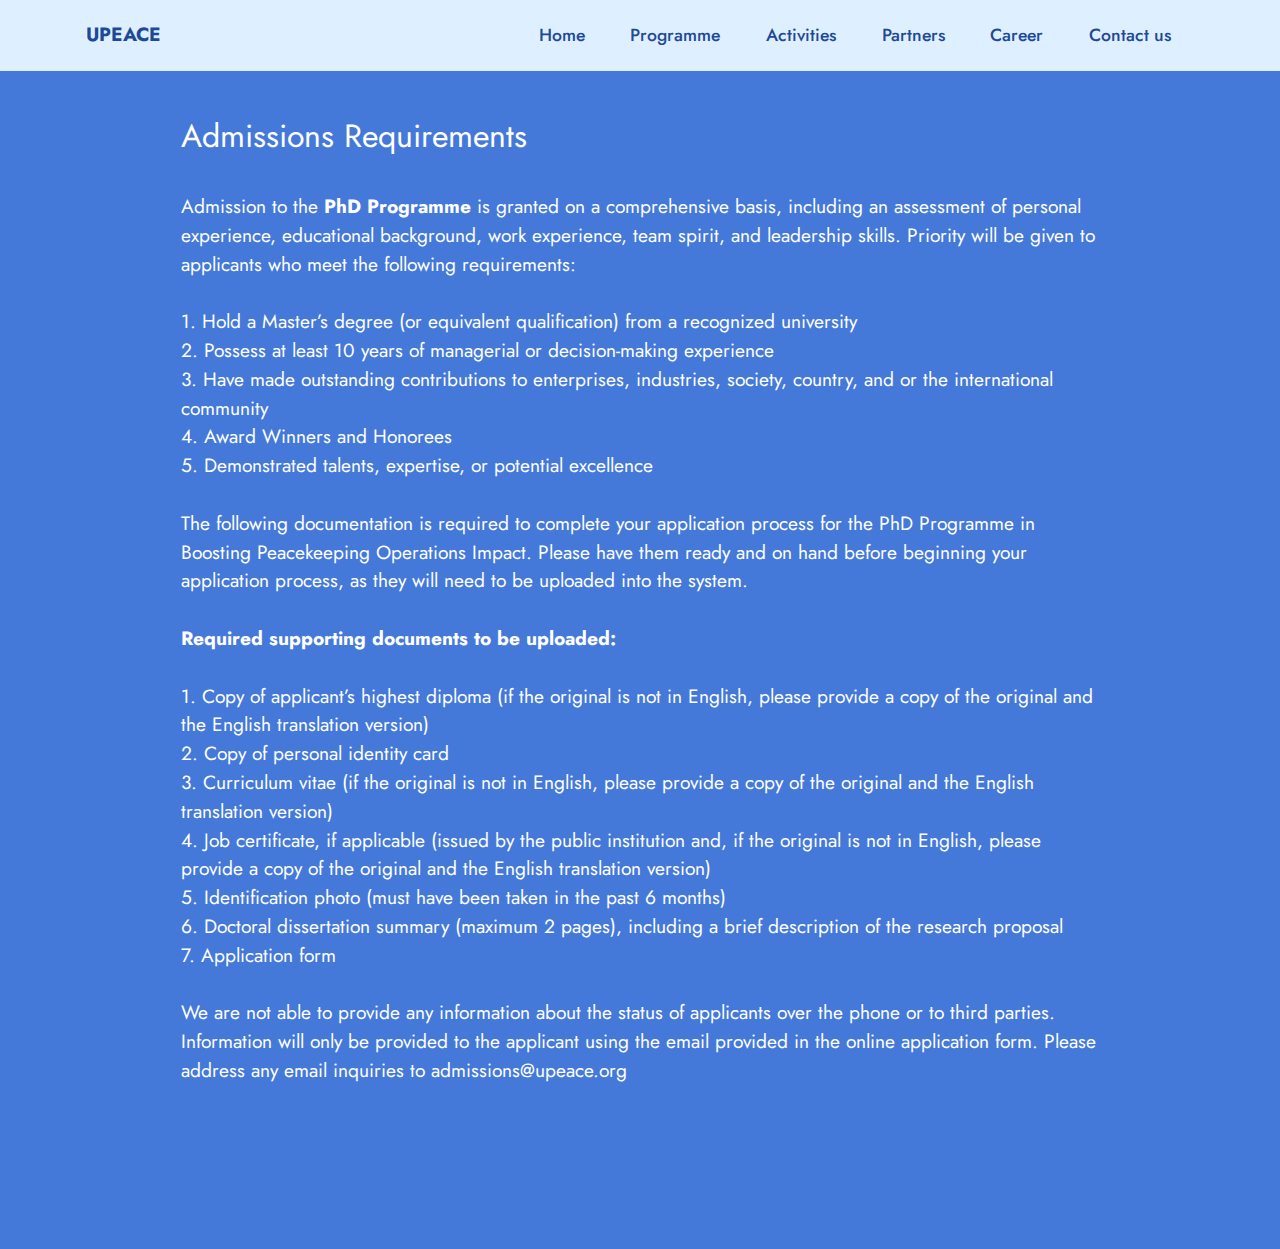
==== commit 884ba93e: "Update adm.html" ====
--- a/adm.html
+++ b/adm.html
@@ -20,7 +20,7 @@
   <link rel="stylesheet" href="assets/theme/css/style.css">
   <link rel="preload" href="https://fonts.googleapis.com/css?family=Jost:100,200,300,400,500,600,700,800,900,100i,200i,300i,400i,500i,600i,700i,800i,900i&display=swap" as="style" onload="this.onload=null;this.rel='stylesheet'">
   <noscript><link rel="stylesheet" href="https://fonts.googleapis.com/css?family=Jost:100,200,300,400,500,600,700,800,900,100i,200i,300i,400i,500i,600i,700i,800i,900i&display=swap"></noscript>
-  <link rel="preload" as="style" href="assets/mobirise/css/mbr-additional.css?v=3axQUF"><link rel="stylesheet" href="assets/mobirise/css/mbr-additional.css?v=3axQUF" type="text/css">
+  <link rel="preload" as="style" href="assets/mobirise/css/mbr-additional.css?v=qH5RWo"><link rel="stylesheet" href="assets/mobirise/css/mbr-additional.css?v=qH5RWo" type="text/css">
 
   
   
@@ -80,10 +80,18 @@
             </div>
         </div>
     </div>
-</section><section class="display-7" style="padding: 0;align-items: center;justify-content: center;flex-wrap: wrap;    align-content: center;display: flex;position: relative;height: 4rem;"><a href="https://mobiri.se/3385833" style="flex: 1 1;height: 4rem;position: absolute;width: 100%;z-index: 1;"><img alt="" style="height: 4rem;" src="[data-uri]"></a><p style="margin: 0;text-align: center;" class="display-7">&#8204;</p><a style="z-index:1" href="https://mobirise.com"> Website Building Software</a></section><script src="assets/bootstrap/js/bootstrap.bundle.min.js"></script>  <script src="assets/smoothscroll/smooth-scroll.js"></script>  <script src="assets/ytplayer/index.js"></script>  <script src="assets/dropdown/js/navbar-dropdown.js"></script>  <script src="assets/theme/js/script.js"></script>  
+</section>
+
+
+
   
+  <script src="assets/bootstrap/js/bootstrap.bundle.min.js"></script>  <script src="assets/smoothscroll/smooth-scroll.js"></script>  <script src="assets/ytplayer/index.js"></script>  <script src="assets/dropdown/js/navbar-dropdown.js"></script>  <script src="assets/theme/js/script.js"></script>  
+  
+
+
+
   
   <input name="animation" type="hidden">
    <div id="scrollToTop" class="scrollToTop mbr-arrow-up"><a style="text-align: center;"><i class="mbr-arrow-up-icon mbr-arrow-up-icon-cm cm-icon cm-icon-smallarrow-up"></i></a></div>
   </body>
-</html>+</html>
